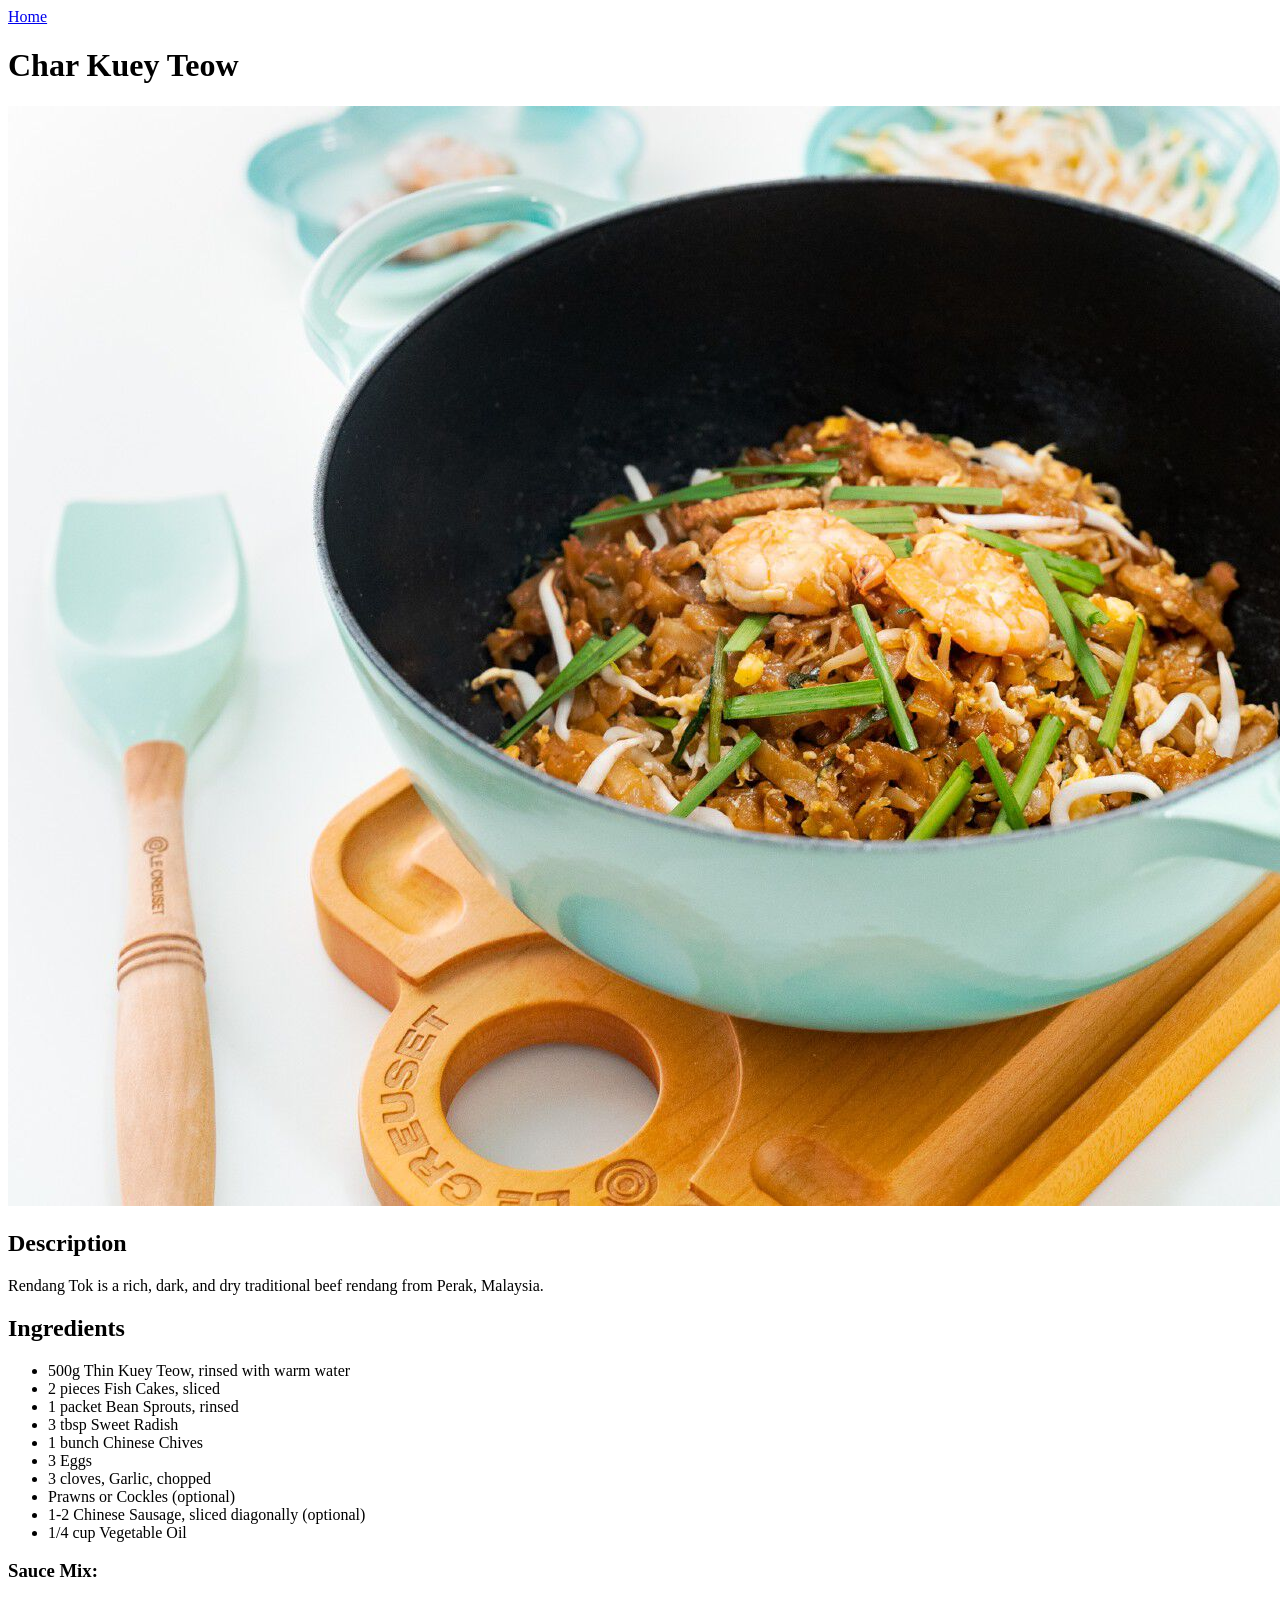
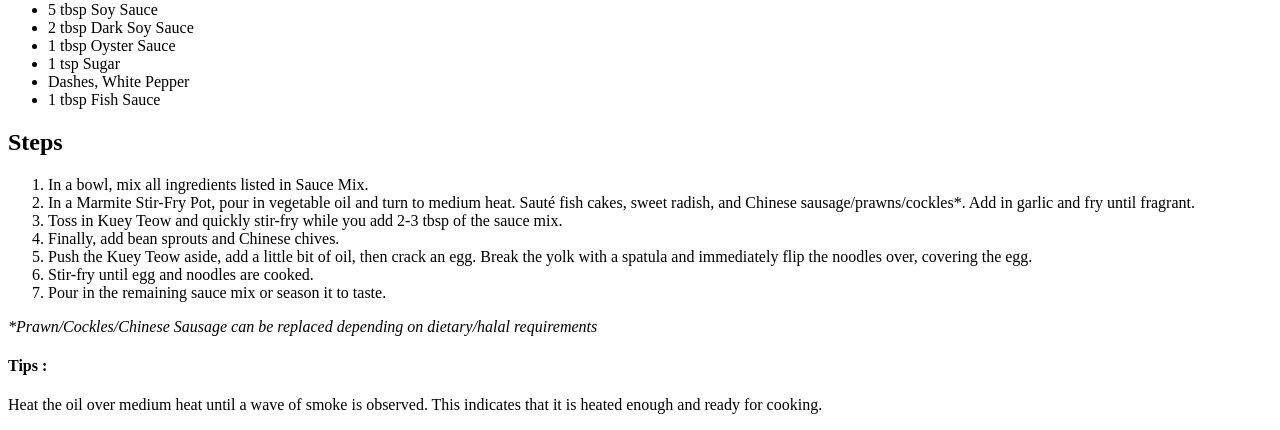
==== recipes/char-kuey-teow.html @ 89617d6b "add index.html and 3 recipes along with images" ====
<!DOCTYPE html>
<html lang="en">
<head>
  <meta charset="UTF-8">
  <meta name="viewport" content="width=device-width, initial-scale=1.0">
  <title>Odin Recipes</title>
</head>
<body>
  <a href="../index.html">Home</a>

  <h1>Char Kuey Teow</h1>
  <img src="../images/char-kuey-teow.jpg" alt="Char Kuey Teow">

  <h2>Description</h2>
  <p>Rendang Tok is a rich, dark, and dry traditional beef rendang from Perak, Malaysia.</p>

  <h2>Ingredients</h2>

  <ul>
    <li>500g Thin Kuey Teow, rinsed with warm water</li>
    <li>2 pieces Fish Cakes, sliced</li>
    <li>1 packet Bean Sprouts, rinsed</li>
    <li>3 tbsp Sweet Radish</li>
    <li>1 bunch Chinese Chives</li>
    <li>3 Eggs</li>
    <li>3 cloves, Garlic, chopped</li>
    <li>Prawns or Cockles (optional)</li>
    <li>1-2 Chinese Sausage, sliced diagonally (optional)</li>
    <li>1/4 cup Vegetable Oil</li>
  </ul>

  <h3>Sauce Mix:</h3>
  <ul>
    <li>5 tbsp Soy Sauce</li>
    <li>2 tbsp Dark Soy Sauce</li>
    <li>1 tbsp Oyster Sauce</li>
    <li>1 tsp Sugar</li>
    <li>Dashes, White Pepper</li>
    <li>1 tbsp Fish Sauce</li>
  </ul>

  <h2>Steps</h2>
  <ol>
    <li>In a bowl, mix all ingredients listed in Sauce Mix.</li>
    <li>In a Marmite Stir-Fry Pot, pour in vegetable oil and turn to medium heat. Sauté fish cakes, sweet radish, and Chinese sausage/prawns/cockles*. Add in garlic and fry until fragrant.</li>
    <li>Toss in Kuey Teow and quickly stir-fry while you add 2-3 tbsp of the sauce mix.</li>
    <li>Finally, add bean sprouts and Chinese chives.</li>
    <li>Push the Kuey Teow aside, add a little bit of oil, then crack an egg. Break the yolk with a spatula and immediately flip the noodles over, covering the egg. </li>
    <li>Stir-fry until egg and noodles are cooked.</li>
    <li>Pour in the remaining sauce mix or season it to taste.</li>
  </ol>

  <em>*Prawn/Cockles/Chinese Sausage can be replaced depending on dietary/halal requirements</em>

  <h4>Tips :</h4>
  <p>Heat the oil over medium heat until a wave of smoke is observed. This indicates that it is heated enough and ready for cooking.</p>






















</body>
</html>
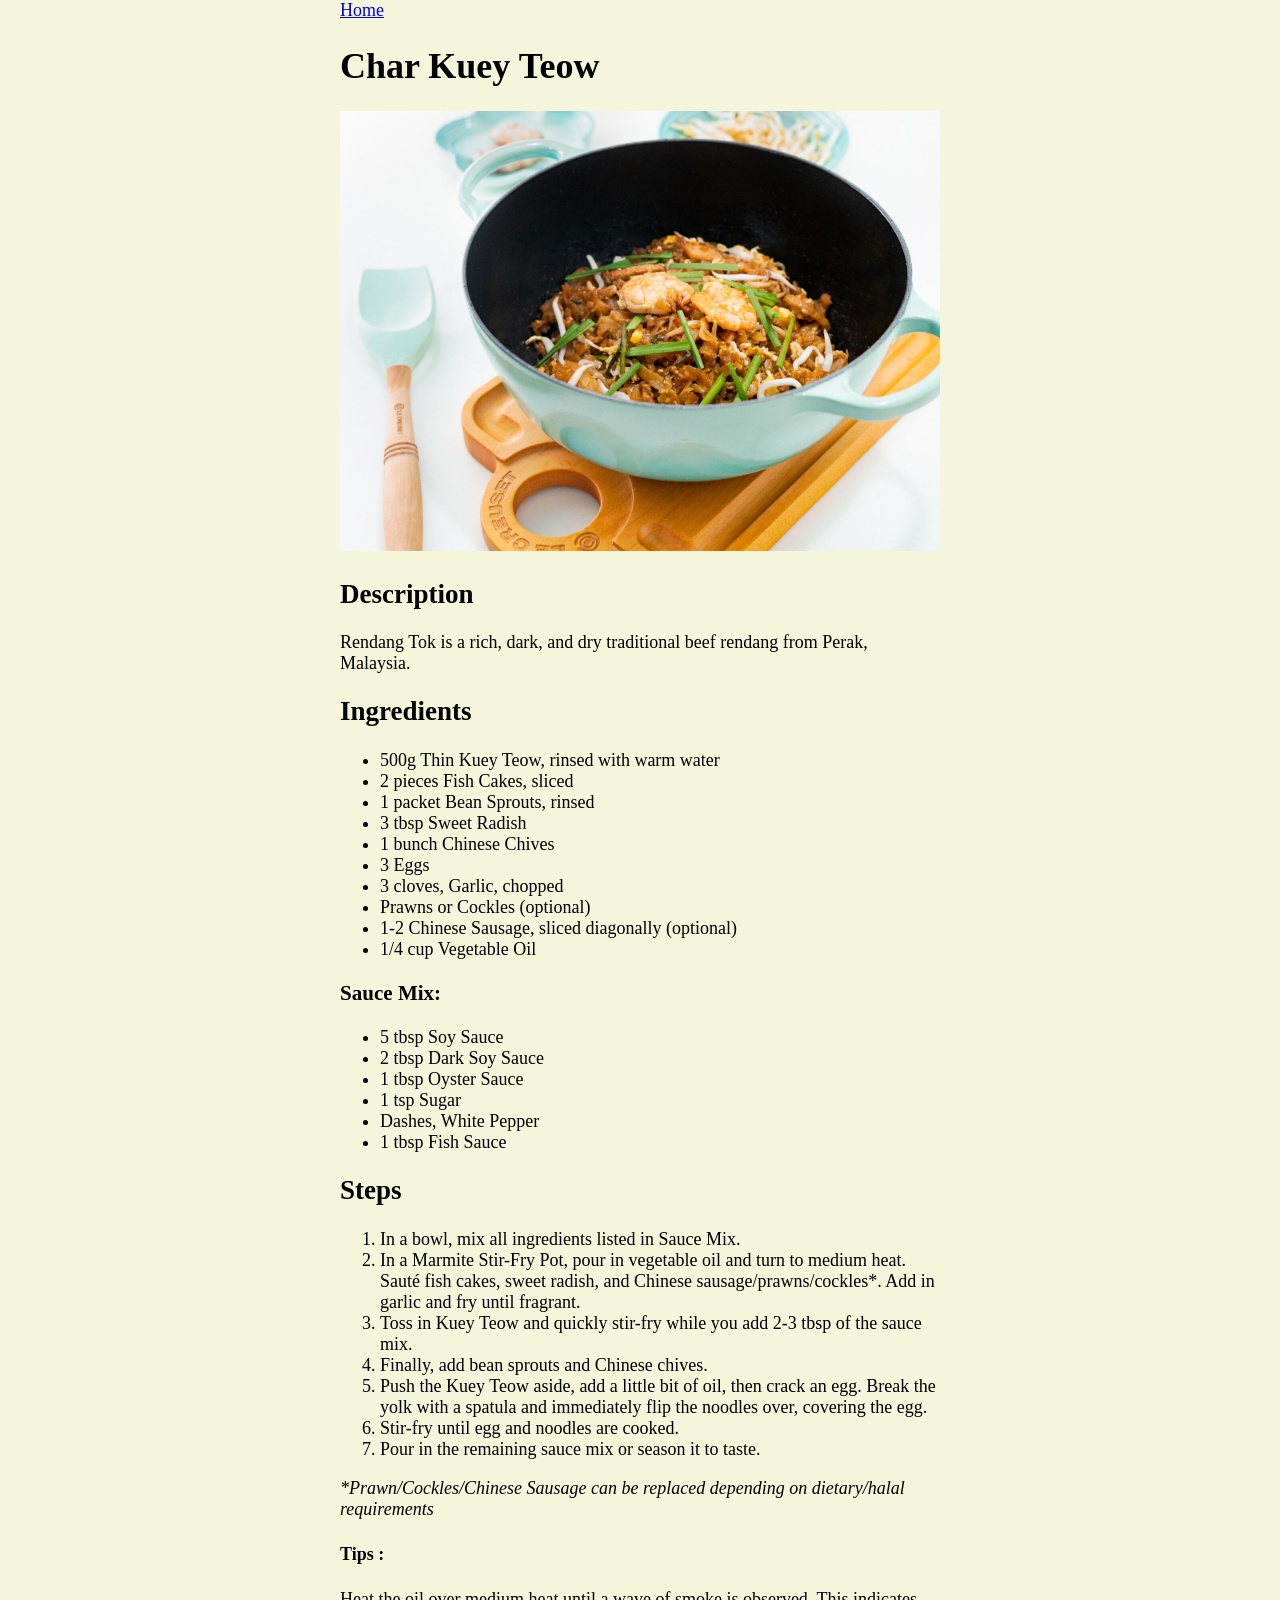
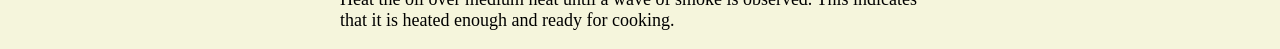
==== commit b28da97d: "Link all recipe pages to styles.css and update styles.css" ====
--- a/recipes/char-kuey-teow.html
+++ b/recipes/char-kuey-teow.html
@@ -3,6 +3,7 @@
 <head>
   <meta charset="UTF-8">
   <meta name="viewport" content="width=device-width, initial-scale=1.0">
+  <link rel="stylesheet" href="../styles.css">
   <title>Odin Recipes</title>
 </head>
 <body>
--- a/styles.css
+++ b/styles.css
@@ -0,0 +1,21 @@
+body {
+  background-color: beige;
+  font-size: 18px;
+  width: 600px;
+  margin: 0 auto;
+}
+
+img {
+  width: 100%;
+}
+
+.navigation {
+  background-color: white;
+  padding: 24px;
+}
+
+.navigation ul {
+  list-style: none;
+  padding: 0;
+  margin: 0;
+}
